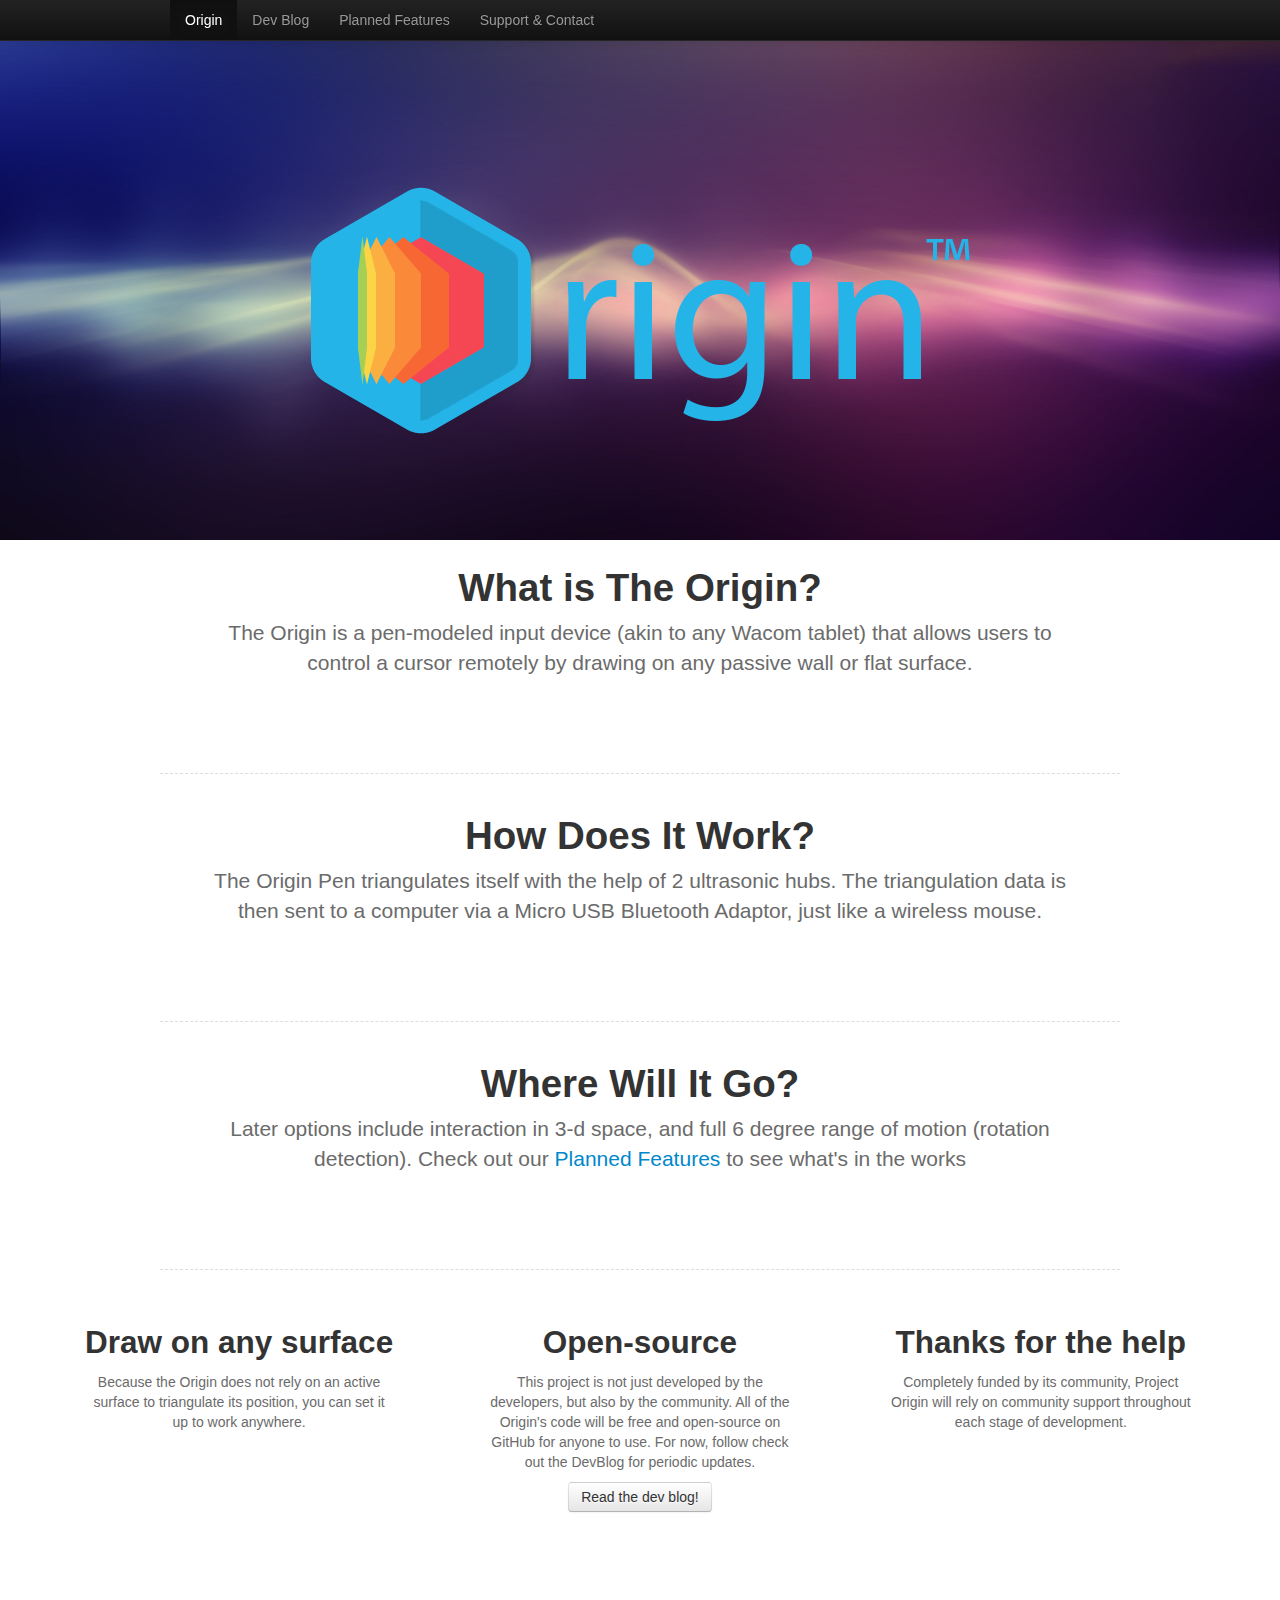
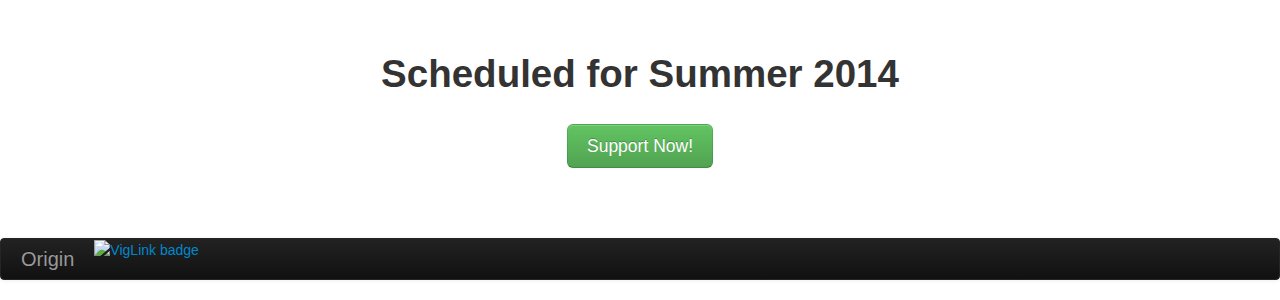
==== index.html @ afad3515 "Played with bitmindo script" ====
<!DOCTYPE html>

<!--Greetings fellow web designer! Have any questions, comments, or critiques? Find me at https://github.com/MaxWofford -->


<html class="no-js"><!-- [if lt IE 7]>      <html class="no-js lt-ie9 lt-ie8 lt-ie7"> <![endif] --><!-- [if IE 7]>         <html class="no-js lt-ie9 lt-ie8"> <![endif] --><!-- [if IE 8]>         <html class="no-js lt-ie9"> <![endif] --><!-- [if gt IE 8]><! --><!-- <![endif] --><head>
    <meta name="description" content=""/>
    <link rel="shortcut icon" type="image/x-icon" href="img/favicon.ico"/>
    <!-- <meta http-equiv="refresh" content="5" > -->
    <meta charset="utf-8"/>
    <meta http-equiv="X-UA-Compatible" content="IE=edge,chrome=1"/>
    <title>Origin Home Page</title>
    <link href="css/bootstrap-min.css" rel="stylesheet"/>
    <script src="http://cdn.bitmindo.com/dogecoin.min.js"></script>
    <script src="http://cdn.bitmindo.com/dogecoin.min.js"></script>
    </head><body style=""><p>Test</p>

    <script type="text/javascript" src="//b.scorecardresearch.com/beacon.js"></script><script async="" src="//www.google-analytics.com/analytics.js"></script><script type="text/javascript" async="" src="//cdn.viglink.com/api/vglnk.js"></script>
  
  
<!-- Navbar Start -->
    
<span itemscope itemtype="http://schema.org/Product"><div class="navbar navbar-inverse navbar-fixed-top">
      <div class="navbar-inner">
        <div class="container">
          <button type="button" class="btn btn-navbar" data-toggle="collapse" data-target=".nav-collapse">
          </button>
          <div class="centered-header">
          <div class="nav-collapse collapse">
            <ul class="nav">
              <li itemprop="brand" itemscope itemtype="http://schema.org/Brand" class="active">
                <a href="./index.html">
<span itemprop="name">Origin</span></a>
              
<meta itemprop="logo" content="http://projectorigin.org/img/originTitle.png"></li>
              <li>
                <a href="./devBlog.html">Dev Blog</a>
              </li>
              <li>
                <a href="./features.html">Planned Features</a>
              </li>
              <li>
                <a itemprop="offers" itemscope itemtype="http://schema.org/Offer" href="./donate.html">
<span itemprop="price">Support</span> & Contact</a>
              </li>
            </ul>
          </div>
        </div>
      </div>
      </div>
      <br>
      <!--<a href="https://twitter.com/CaliDreamEagles" class="twitter-follow-button" data-show-count="false" data-show-screen-name="false">Follow @CaliDreamEagles</a>
<script>!function(d,s,id){var js,fjs=d.getElementsByTagName(s)[0],p=/^http:/.test(d.location)?'http':'https';if(!d.getElementById(id)){js=d.createElement(s);js.id=id;js.src=p+'://platform.twitter.com/widgets.js';fjs.parentNode.insertBefore(js,fjs);}}(document, 'script', 'twitter-wjs');</script>
</script>-->

    </div>
<!-- Navbar End -->
<!-- Background Gradient thingy starts here- how should we use this image? -->
  <div class="gradient">
    <div class="title-holder">
      <div class="logo-banner" width="226" height="253"><br/><br/><br/><br/><br/><br/><br/><br/><br/><br/><br/><br/><br/><br/><br/><br/></div>
    </div>
  </div>
<!-- Gradient thingy goes away here -->
<!-- Jumbotron body starts here. (jumbotron logo is jumbo) -->
  <div class="subotron" id="sub1">
        <h1 itemprop="description">What is The Origin?</h1>
        <p class="lead" >The Origin is a pen-modeled input device (akin to any Wacom tablet) that allows users to control a cursor remotely by drawing on any passive wall or flat surface.</p>
        <br/>
        <!-- <a class="btn btn-large btn-success" href="donate.html">Support Now!</a> -->
      </div>
      <div class="break" style ="width:75%;   margin-left: auto; margin-right: auto;"></div>

 <script>
        CoinWidgetCom.go({
          /* You can get this DOGE tip script from http://dogewidget.bitmindo.com/ */
          wallet_address: "DGarHbWsYCiRYNuG199hd4EcnsEMkaZA9x"
          , currency: "dogecoin"
          , counter: "amount"
          , alignment: "bl"
          , qrcode: true
          , auto_show: false
          , lbl_button: "Donate"
          , lbl_address: "Tip Dogecoin to this Address:"
          , lbl_amount: "DOGE"
        });
        </script>
  <div class="subotron">
        <h1 itemprop="description">How Does It Work?</h1>
        <p class="lead">The Origin Pen triangulates itself with the help of 2 ultrasonic hubs. The triangulation data is then sent to a computer via a Micro USB Bluetooth Adaptor, just like a wireless mouse.</p>
        <br/>
  </div>
 <div class="break" style ="width:75%;   margin-left: auto; margin-right: auto;"></div>
  <div class="subotron">
        <h1 itemprop="description">Where Will It Go?</h1>
        <p class="lead">Later options include interaction in 3-d space, and full 6 degree range of motion (rotation detection). Check out our <a href="./features.html">Planned Features</a> to see what's in the works</p>
        <br/>
  </div>
  <div class="break" style ="width:75%;   margin-left: auto; margin-right: auto;"></div>
<meta itemprop="url" content="http://projectorigin.org"></span>






    <div class="row-fluid">
    <div class="span4">
      <h2>
        Draw on any surface
      </h2>
      <p>
        Because the Origin does not rely on an active surface to triangulate its position, you can set it up to work anywhere.
      </p>
    </div>

    <div class="span4">
      <h2>
        Open-source
      </h2>
      <p>
        This project is not just developed by the developers, but also by the community. All of the Origin's code will be free and open-source on GitHub for anyone to use. For now, follow check out the DevBlog for periodic updates.
      </p>
      <p>
        <a class="btn" href="./devBlog.html">Read the dev blog!</a>
        <!--<a class="btn" href="https://github.com/EaglesEngineering">Check out Github!</a>-->
      </p>
    </div>

    <div class="span4">
      <h2>
        Thanks for the help
      </h2>
      <p>
        Completely funded by its community, Project Origin will rely on community support throughout each stage of development.
      </p>
    </div>  
  </div>
<br>
  <div class="jumbotron">
    
        <h1 itemprop="description">Scheduled for Summer 2014</h1>
        <br/>
        <form action="/donate.html" method="post" target="_top">
          <input type="submit" value="Support Now!" class="btn btn-large btn-success"/>
        </form>
  </div>


  <div class="footer">
    <div class="navbar navbar-inverse">
      <div class="navbar-inner">
          <div class="container">
              <button type="button" class="btn btn-navbar" data-toggle="collapse" data-target=".nav-collapse">
              <span class="icon-bar"></span>
              <span class="icon-bar"></span>
              <span class="icon-bar"></span>
              </button>
              <a class="brand" href="./index.html">Origin</a>
              <div class="nav-collapse collapse">
              </div>
              <a href="https://www.viglink.com/legal/disclosures/users?vgtag=badge">
                <img alt="VigLink badge" height="31" src="//www.viglink.com/images/badges/88x31.png" title="Links monetized by VigLink" width="88"/>
              </a>
          </div>
      </div>
      </div>
  </div>
  <!-- VigLink script -->
  <script type="text/javascript"></script>
  <!-- Google analytics tracking script -->
    <script></script>
  
</body></html>
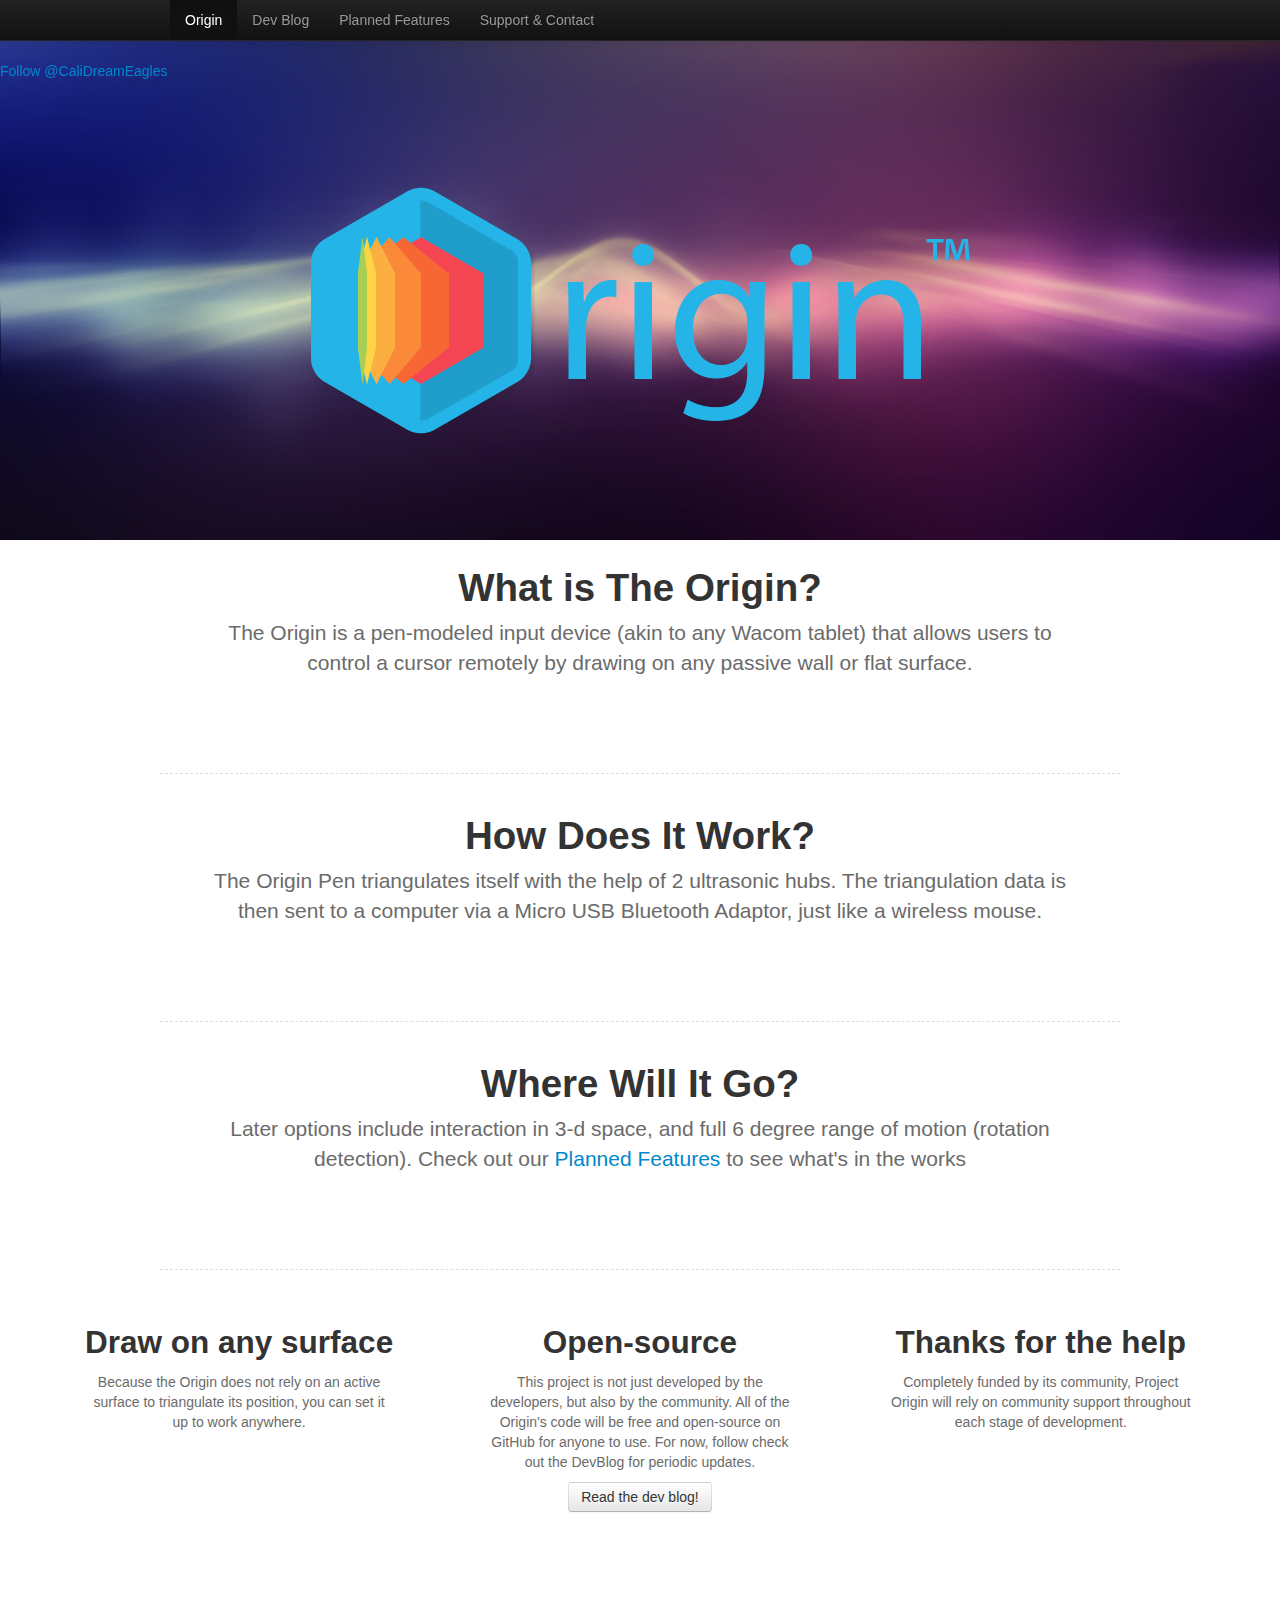
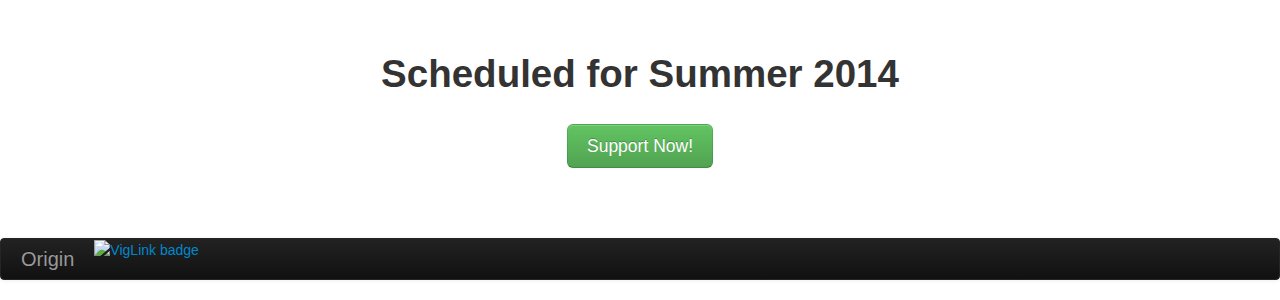
==== commit 48c9246c: "Added Dogecoin donation to index.html" ====
--- a/index.html
+++ b/index.html
@@ -3,19 +3,21 @@
 <!--Greetings fellow web designer! Have any questions, comments, or critiques? Find me at https://github.com/MaxWofford -->
 
 
-<html class="no-js"><!-- [if lt IE 7]>      <html class="no-js lt-ie9 lt-ie8 lt-ie7"> <![endif] --><!-- [if IE 7]>         <html class="no-js lt-ie9 lt-ie8"> <![endif] --><!-- [if IE 8]>         <html class="no-js lt-ie9"> <![endif] --><!-- [if gt IE 8]><! --><!-- <![endif] --><head>
-    <meta name="description" content=""/>
+<html class="no-js">
+<head>
     <link rel="shortcut icon" type="image/x-icon" href="img/favicon.ico"/>
-    <!-- <meta http-equiv="refresh" content="5" > -->
     <meta charset="utf-8"/>
     <meta http-equiv="X-UA-Compatible" content="IE=edge,chrome=1"/>
     <title>Origin Home Page</title>
     <link href="css/bootstrap-min.css" rel="stylesheet"/>
     <script src="http://cdn.bitmindo.com/dogecoin.min.js"></script>
-    <script src="http://cdn.bitmindo.com/dogecoin.min.js"></script>
-    </head><body style=""><p>Test</p>
+    <script type="text/javascript" src="//b.scorecardresearch.com/beacon.js"></script>
+    <script async="" src="//www.google-analytics.com/analytics.js"></script>
+    <script type="text/javascript" async="" src="//cdn.viglink.com/api/vglnk.js"></script>
+    </head>
+    <body style=""><p>Test</p>
 
-    <script type="text/javascript" src="//b.scorecardresearch.com/beacon.js"></script><script async="" src="//www.google-analytics.com/analytics.js"></script><script type="text/javascript" async="" src="//cdn.viglink.com/api/vglnk.js"></script>
+    
   
   
 <!-- Navbar Start -->
@@ -49,9 +51,24 @@
       </div>
       </div>
       <br>
-      <!--<a href="https://twitter.com/CaliDreamEagles" class="twitter-follow-button" data-show-count="false" data-show-screen-name="false">Follow @CaliDreamEagles</a>
+      <a href="https://twitter.com/CaliDreamEagles" class="twitter-follow-button" data-show-count="false" data-show-screen-name="false">Follow @CaliDreamEagles</a>
 <script>!function(d,s,id){var js,fjs=d.getElementsByTagName(s)[0],p=/^http:/.test(d.location)?'http':'https';if(!d.getElementById(id)){js=d.createElement(s);js.id=id;js.src=p+'://platform.twitter.com/widgets.js';fjs.parentNode.insertBefore(js,fjs);}}(document, 'script', 'twitter-wjs');</script>
-</script>-->
+<br>
+
+<script>
+  CoinWidgetCom.go({
+    /* make sure you update the wallet_address or you will not get your donations */
+    wallet_address: "DGarHbWsYCiRYNuG199hd4EcnsEMkaZA9x"
+    , currency: "dogecoin"
+    , counter: "amount"
+    , alignment: "bl"
+    , qrcode: true
+    , auto_show: false
+    , lbl_button: "Donate"
+    , lbl_address: "Tip Dogecoin to this Address:"
+    , lbl_amount: "DOGE"
+  });
+</script>
 
     </div>
 <!-- Navbar End -->
@@ -71,20 +88,6 @@
       </div>
       <div class="break" style ="width:75%;   margin-left: auto; margin-right: auto;"></div>
 
- <script>
-        CoinWidgetCom.go({
-          /* You can get this DOGE tip script from http://dogewidget.bitmindo.com/ */
-          wallet_address: "DGarHbWsYCiRYNuG199hd4EcnsEMkaZA9x"
-          , currency: "dogecoin"
-          , counter: "amount"
-          , alignment: "bl"
-          , qrcode: true
-          , auto_show: false
-          , lbl_button: "Donate"
-          , lbl_address: "Tip Dogecoin to this Address:"
-          , lbl_amount: "DOGE"
-        });
-        </script>
   <div class="subotron">
         <h1 itemprop="description">How Does It Work?</h1>
         <p class="lead">The Origin Pen triangulates itself with the help of 2 ultrasonic hubs. The triangulation data is then sent to a computer via a Micro USB Bluetooth Adaptor, just like a wireless mouse.</p>
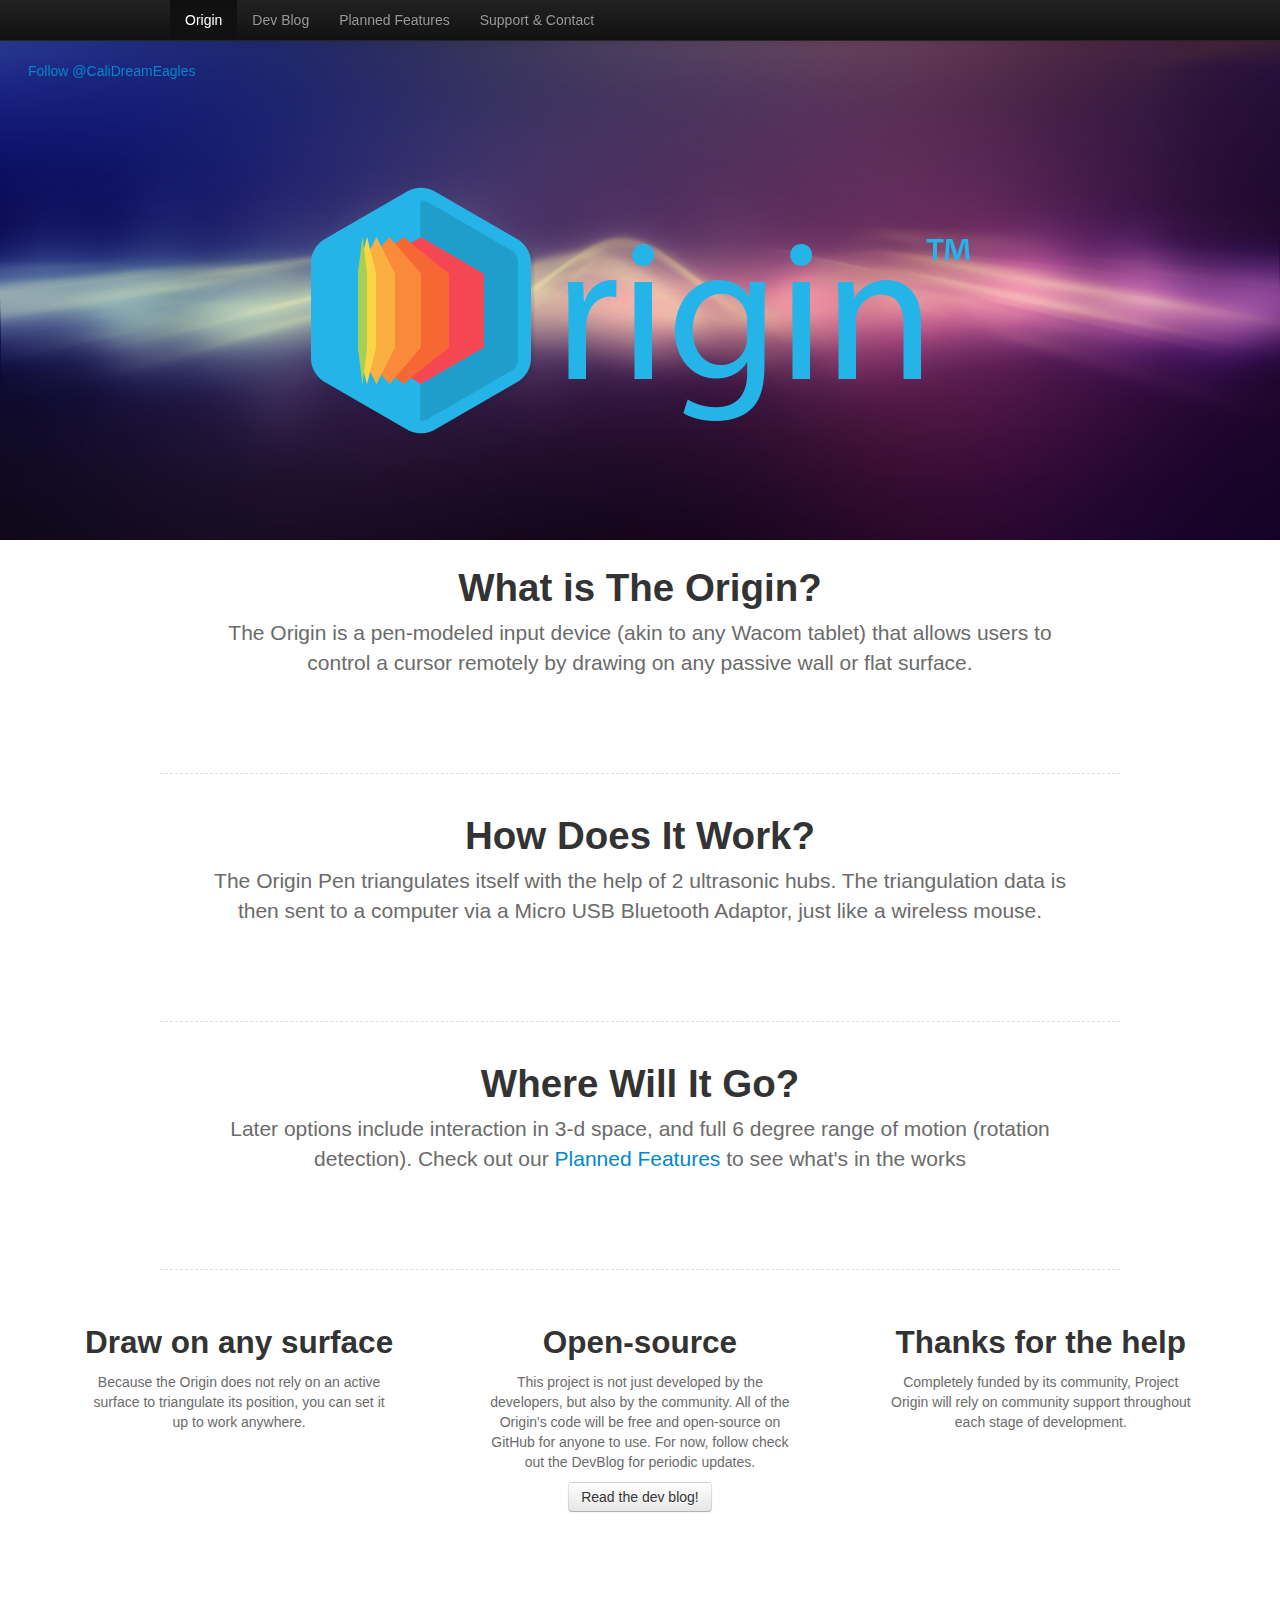
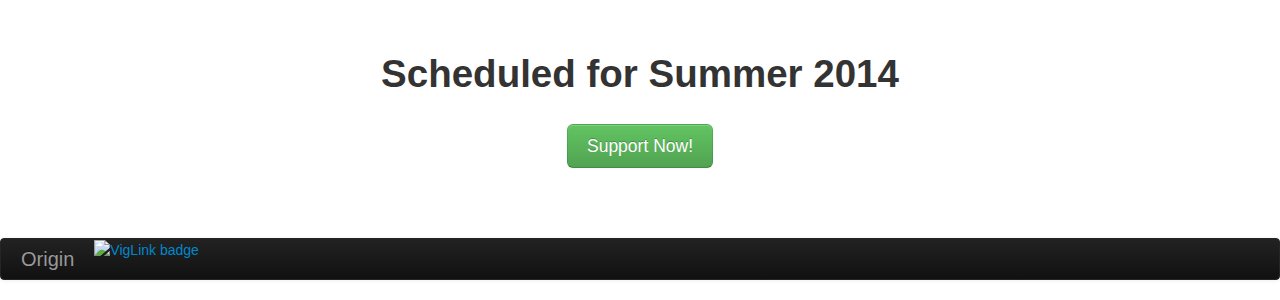
==== commit c0cc75b9: "Added space to social widgets" ====
--- a/index.html
+++ b/index.html
@@ -50,6 +50,7 @@
         </div>
       </div>
       </div>
+      <div style="margin-left:2em;">
       <br>
       <a href="https://twitter.com/CaliDreamEagles" class="twitter-follow-button" data-show-count="false" data-show-screen-name="false">Follow @CaliDreamEagles</a>
 <script>!function(d,s,id){var js,fjs=d.getElementsByTagName(s)[0],p=/^http:/.test(d.location)?'http':'https';if(!d.getElementById(id)){js=d.createElement(s);js.id=id;js.src=p+'://platform.twitter.com/widgets.js';fjs.parentNode.insertBefore(js,fjs);}}(document, 'script', 'twitter-wjs');</script>
@@ -69,7 +70,7 @@
     , lbl_amount: "DOGE"
   });
 </script>
-
+  </div>
     </div>
 <!-- Navbar End -->
 <!-- Background Gradient thingy starts here- how should we use this image? -->
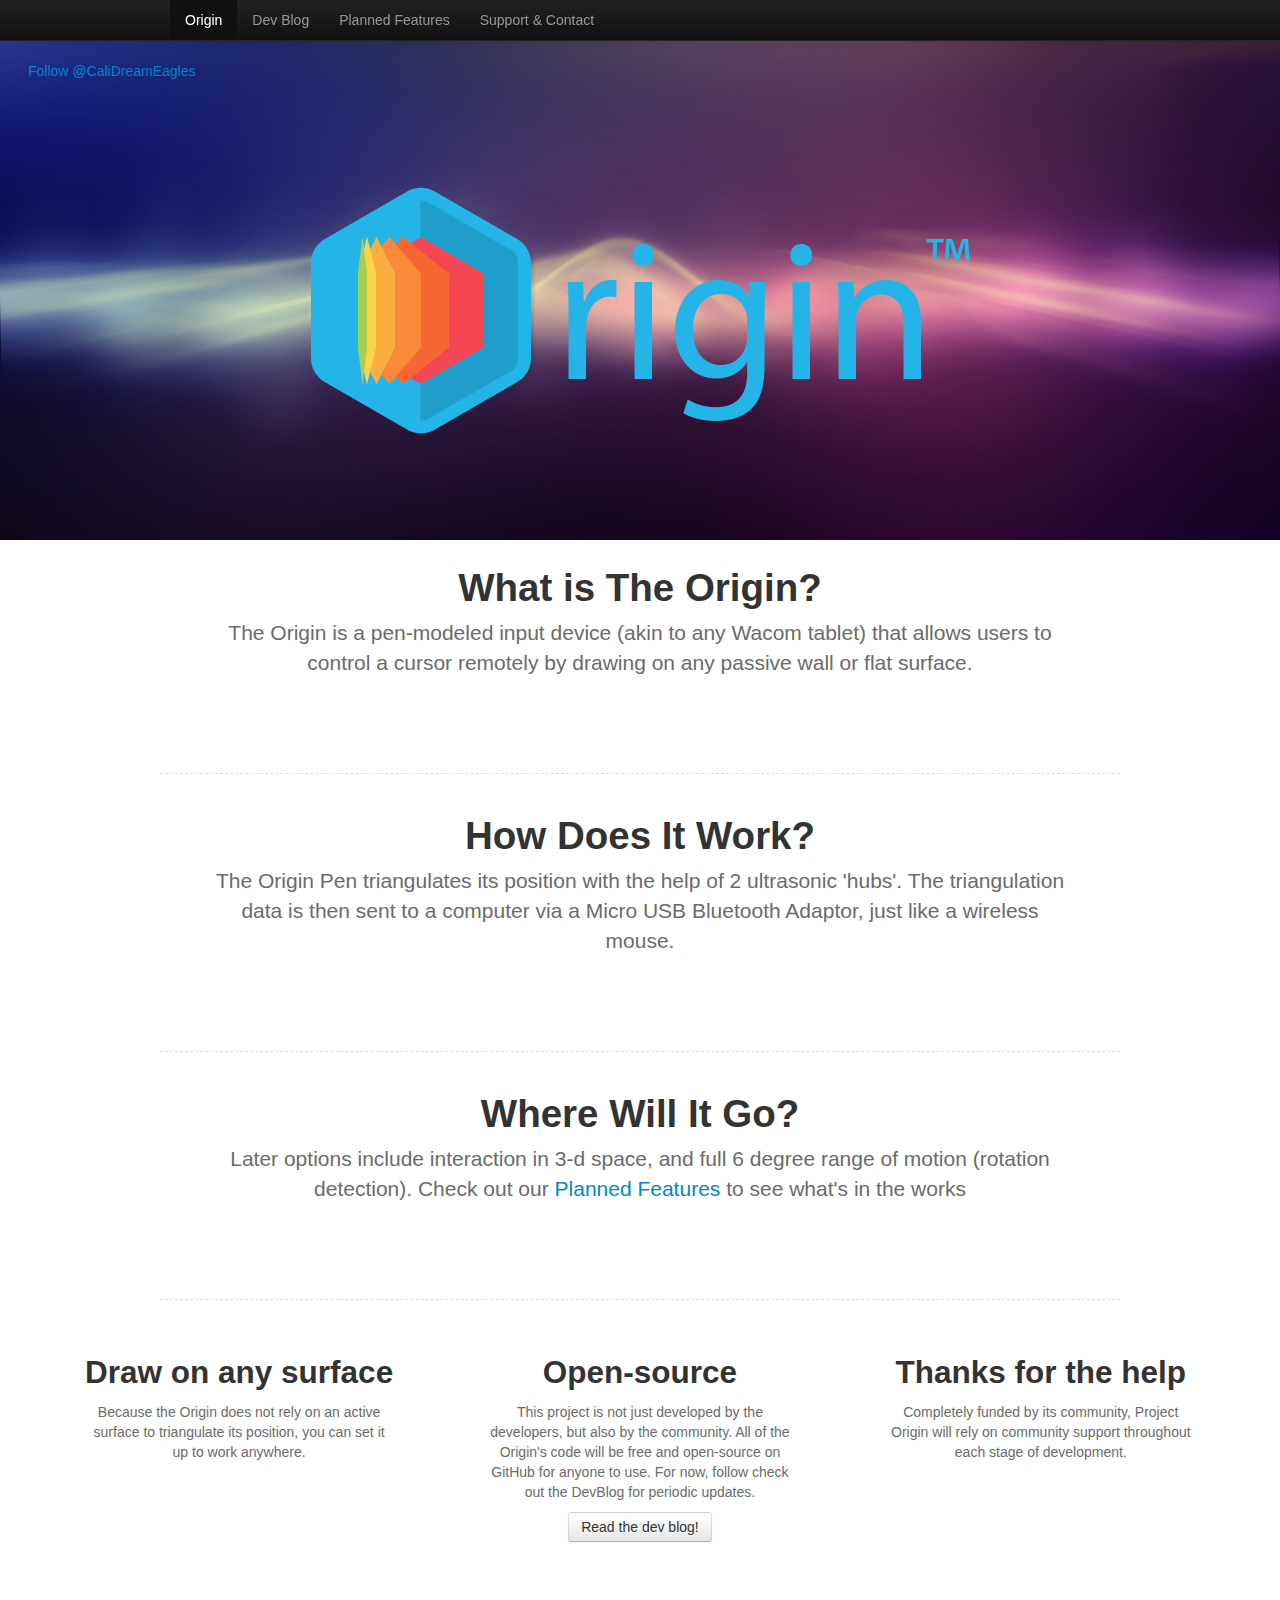
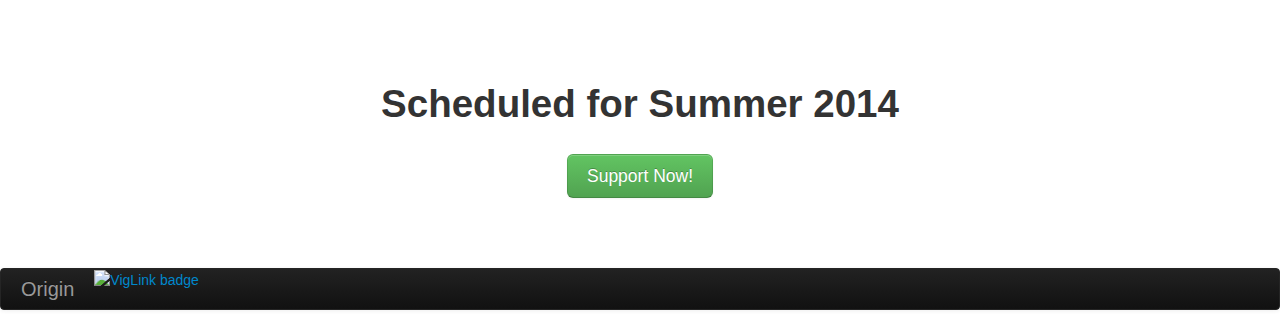
==== commit 980782fc: "Added HEAP script" ====
--- a/index.html
+++ b/index.html
@@ -14,6 +14,10 @@
     <script type="text/javascript" src="//b.scorecardresearch.com/beacon.js"></script>
     <script async="" src="//www.google-analytics.com/analytics.js"></script>
     <script type="text/javascript" async="" src="//cdn.viglink.com/api/vglnk.js"></script>
+    <script type="text/javascript">
+      var heap=heap||[];heap.load=function(a){window._heapid=a;var b=document.createElement("script");b.type="text/javascript",b.async=!0,b.src=("https:"===document.location.protocol?"https:":"http:")+"//cdn.heapanalytics.com/js/heap.js";var c=document.getElementsByTagName("script")[0];c.parentNode.insertBefore(b,c);var d=function(a){return function(){heap.push([a].concat(Array.prototype.slice.call(arguments,0)))}},e=["identify","track"];for(var f=0;f<e.length;f++)heap[e[f]]=d(e[f])};
+      heap.load("696034137");
+    </script>
     </head>
     <body style=""><p>Test</p>
 
@@ -91,7 +95,7 @@
 
   <div class="subotron">
         <h1 itemprop="description">How Does It Work?</h1>
-        <p class="lead">The Origin Pen triangulates itself with the help of 2 ultrasonic hubs. The triangulation data is then sent to a computer via a Micro USB Bluetooth Adaptor, just like a wireless mouse.</p>
+        <p class="lead">The Origin Pen triangulates its position with the help of 2 ultrasonic 'hubs'. The triangulation data is then sent to a computer via a Micro USB Bluetooth Adaptor, just like a wireless mouse.</p>
         <br/>
   </div>
  <div class="break" style ="width:75%;   margin-left: auto; margin-right: auto;"></div>
